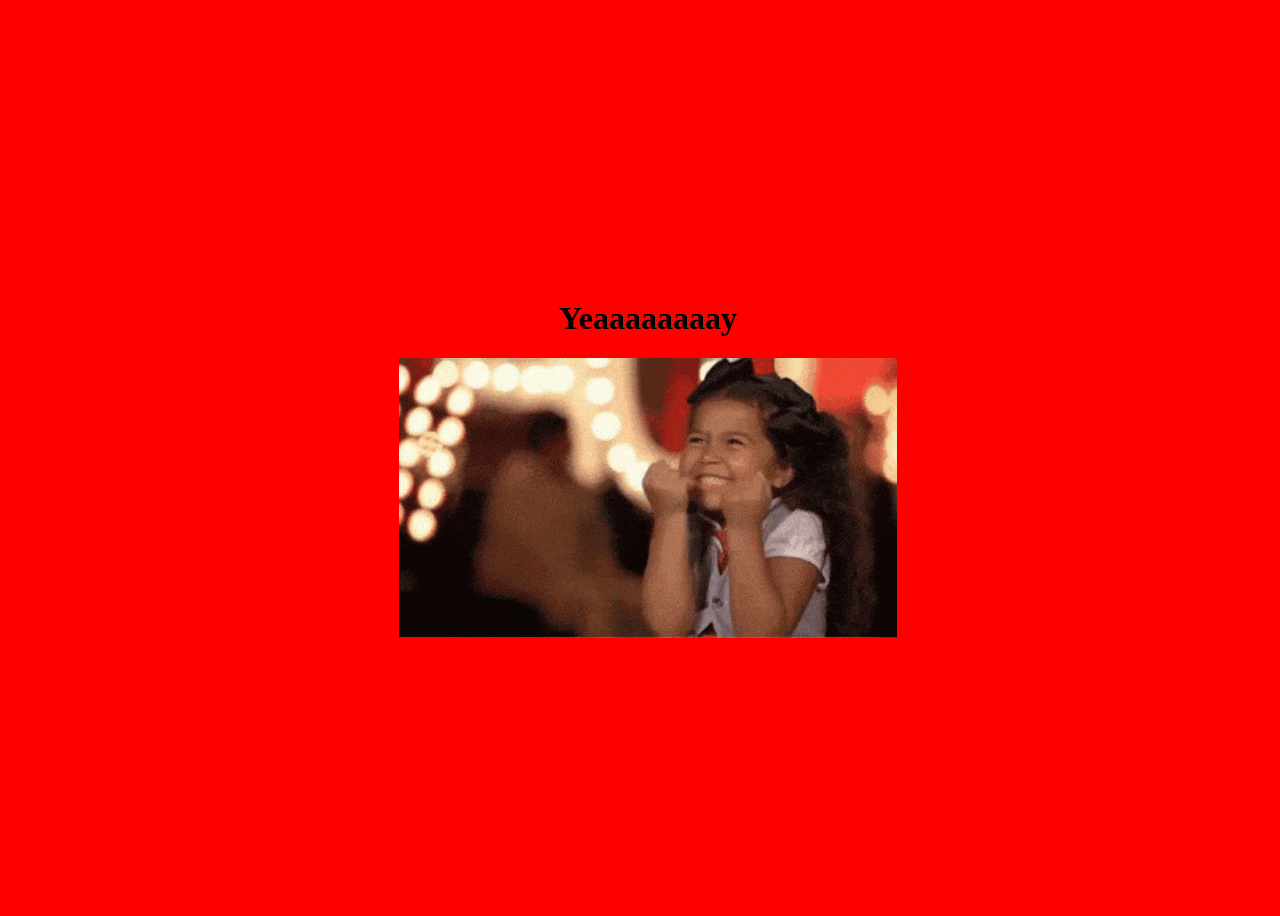
==== index.html @ 3337b0b5 "Rename yes.html to index.html" ====
<!DOCTYPE html>
<html lang="en">
<head>
    <meta charset="UTF-8">
    <meta name="viewport" content="width=device-width, initial-scale=1.0">
    <title>Document</title>
    <link rel="stylesheet" href="happyl.css">
</head>
<body>
    <div class="ll">
        <h1>Yeaaaaaaaay</h1>
    </div>
    <div class="ss">
        <img src="happy.gif" alt="">
    </div>
</body>
</html>
---- happyl.css ----
body{
    display: flex;
    justify-content: center;
    align-items:center ;
    width: 100vw;
    height: 100vh;
    background-color: red;
    flex-direction: column;
}
.ss{
    display: flex;
    justify-content: center;
    align-items: center;
}
.ll{
    display: flex;
    justify-content: center;
    align-items: center;
}
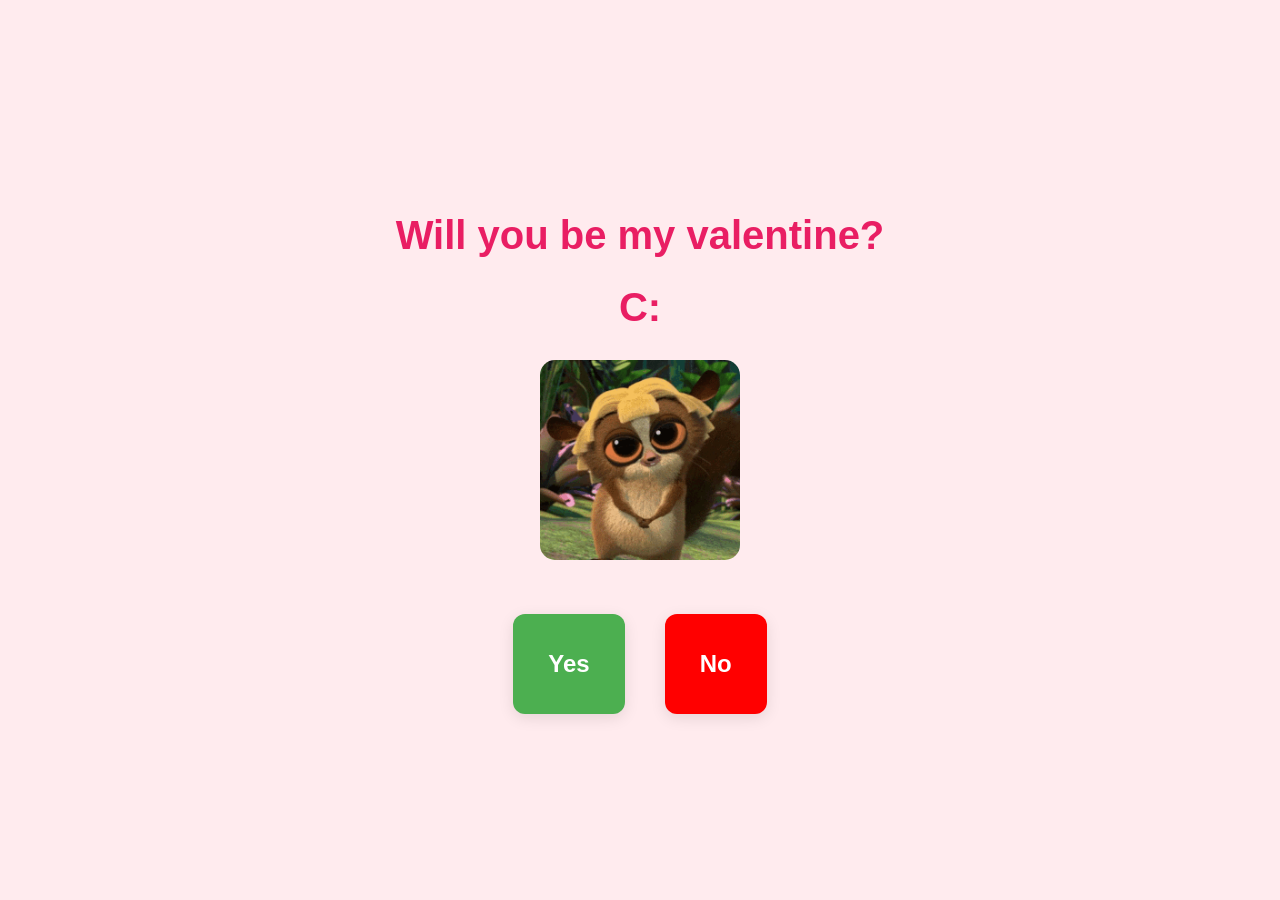
==== commit bbdbd96f: "Rename project.html to index.html" ====
--- a/index.html
+++ b/index.html
@@ -3,15 +3,148 @@
 <head>
     <meta charset="UTF-8">
     <meta name="viewport" content="width=device-width, initial-scale=1.0">
-    <title>Document</title>
-    <link rel="stylesheet" href="happyl.css">
+    <title>Will You Be My Valentine?</title>
+    <style>
+        /* 1. LAYOUT STYLES */
+        body {
+            margin: 0;
+            width: 100vw;
+            height: 100vh;
+            display: flex;
+            justify-content: center;
+            align-items: center;
+            background: #ffebee;
+            font-family: 'Segoe UI', Arial, sans-serif;
+            overflow: hidden; /* Prevents scrollbars when button moves */
+        }
+
+        .container {
+            text-align: center;
+            padding: 20px;
+        }
+
+        h1 {
+            color: #e91e63;
+            margin-bottom: 10px;
+            font-size: 2.5rem;
+        }
+
+        h2 {
+            color: #ff80ab;
+            margin-top: 0;
+        }
+
+        /* 2. BUTTON CONTAINER */
+        .buttons {
+            display: flex;
+            justify-content: center;
+            gap: 40px;
+            position: relative;
+            margin-top: 30px;
+            min-height: 100px; /* Space for button to move */
+        }
+
+        /* 3. BUTTON STYLES */
+        button {
+            padding: 15px 35px;
+            font-size: 1.5rem;
+            border: none;
+            border-radius: 12px;
+            cursor: pointer;
+            font-weight: bold;
+            box-shadow: 0 4px 15px rgba(0,0,0,0.1);
+            /* Smooth transition for returning home and scaling */
+            transition: transform 0.4s cubic-bezier(0.34, 1.56, 0.64, 1), background 0.3s;
+        }
+
+        #yesBtn {
+            background: #4caf50;
+            color: white;
+        }
+
+        #yesBtn:hover {
+            background: #388e3c;
+            transform: scale(1.1);
+        }
+
+        #noBtn {
+            background: red;
+            color: white;
+            position: relative;
+            z-index: 10;
+        }
+
+        #noBtn:hover {
+            background: red;
+        }
+
+        img {
+            max-width: 200px;
+            border-radius: 15px;
+            margin: 20px 0;
+        }
+    </style>
 </head>
 <body>
-    <div class="ll">
-        <h1>Yeaaaaaaaay</h1>
+
+    <div class="container">
+        <h1>Will you be my valentine?</h1>
+        <h1>C:</h1>
+        
+        <img src="mort-madagascar.gif" alt="Cute Mort">
+        
+        <div class="buttons">
+            <button id="yesBtn">Yes </button>
+            <button id="noBtn">No </button>
+        </div>
     </div>
-    <div class="ss">
-        <img src="happy.gif" alt="">
-    </div>
+
+    <script>
+        const noBtn = document.getElementById('noBtn');
+        const yesBtn = document.getElementById('yesBtn');
+        
+        // Track the current position of the No button
+        let currentX = 0;
+        let currentY = 0;
+
+        // --- YES BUTTON REDIRECT ---
+        yesBtn.addEventListener('click', () => {
+            // This sends the user to your second HTML file
+            window.location.href = "yes.html"; 
+        });
+
+        // --- NO BUTTON ESCAPE & RETURN LOGIC ---
+        document.addEventListener('mousemove', (e) => {
+            const btnRect = noBtn.getBoundingClientRect();
+            
+            // Calculate center of the button
+            const btnX = btnRect.left + btnRect.width / 2;
+            const btnY = btnRect.top + btnRect.height / 2;
+
+            const mouseX = e.clientX;
+            const mouseY = e.clientY;
+
+            // Distance between mouse and button
+            const distance = Math.hypot(mouseX - btnX, mouseY - btnY);
+
+            // 1. If mouse gets closer than 130px, move away
+            if (distance < 130) {
+                const angle = Math.atan2(btnY - mouseY, btnX - mouseX);
+                const moveDist = 100; // How far it jumps per move
+                
+                currentX += Math.cos(angle) * moveDist;
+                currentY += Math.sin(angle) * moveDist;
+
+                noBtn.style.transform = `translate(${currentX}px, ${currentY}px)`;
+            } 
+            
+            // 2. If mouse moves far away (350px), reset to original position
+            else if (distance > 350) {
+                currentX = 0;
+                currentY = 0;
+                noBtn.style.transform = `translate(0px, 0px)`;
+            }
+        });
+    </script>
 </body>
 </html>
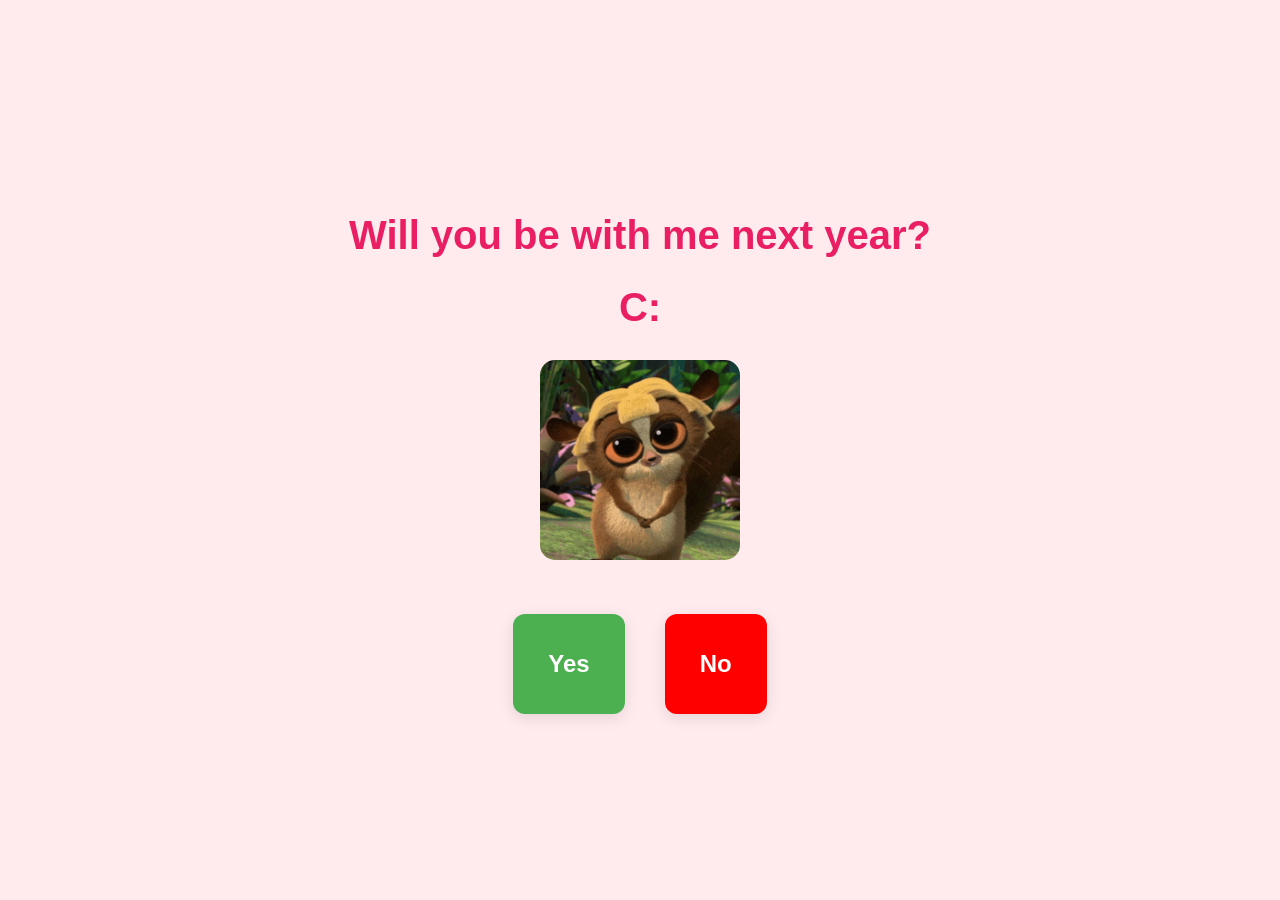
==== commit 06f4a7b7: "Update index.html" ====
--- a/index.html
+++ b/index.html
@@ -3,7 +3,7 @@
 <head>
     <meta charset="UTF-8">
     <meta name="viewport" content="width=device-width, initial-scale=1.0">
-    <title>Will You Be My Valentine?</title>
+    <title>Will you be with me next year?</title>
     <style>
         /* 1. LAYOUT STYLES */
         body {
@@ -88,7 +88,7 @@
 <body>
 
     <div class="container">
-        <h1>Will you be my valentine?</h1>
+        <h1>Will you be with me next year?</h1>
         <h1>C:</h1>
         
         <img src="mort-madagascar.gif" alt="Cute Mort">
